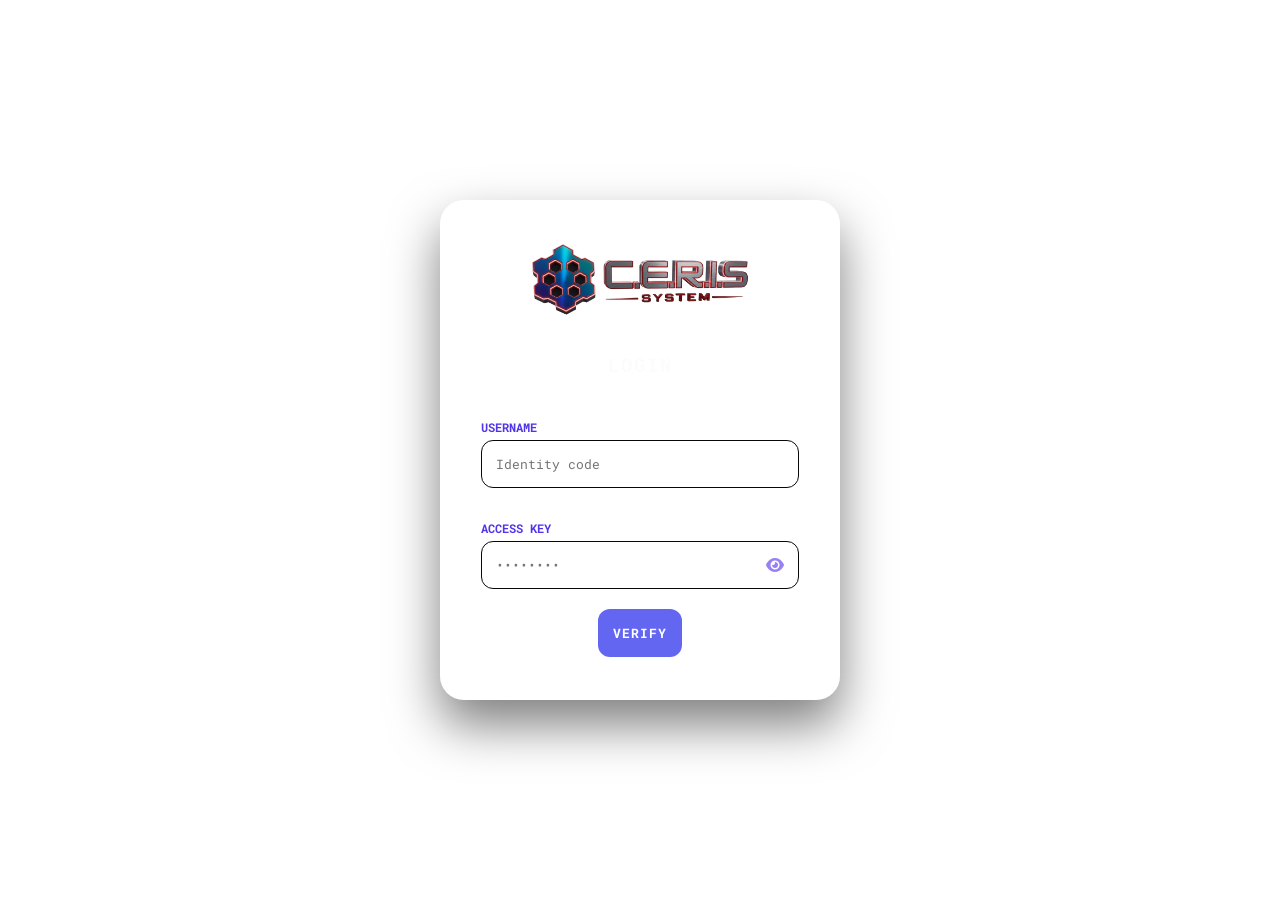
==== index.html @ 8b8b7996 "modified:   index.html 	modified:   modules/approval/approval.html 	modified:   modules/hr_emploc_mo" ====
<!DOCTYPE html>
<html lang="en">
<head>
    <meta charset="UTF-8">
    <meta name="viewport" content="width=device-width, initial-scale=1.0">
    <link rel="stylesheet" href="style.css">
    <title>C.E.R.I.S SYSTEM</title>
    <link rel="icon" type="image/png" href="BETA.png">
    <link href="https://fonts.googleapis.com/css2?family=Roboto+Mono:wght@400;700&display=swap" rel="stylesheet">
    <link rel="stylesheet" href="https://cdnjs.cloudflare.com/ajax/libs/font-awesome/6.0.0/css/all.min.css">
    <style>
        /* Dynamic background styling for the whole page body */
        body {
            background-color: #ffffff !important;
            transition: background 0.3s ease;
        }

        body.has-video-bg {
            background-color: transparent !important;
        }

        #bg-video {
            position: fixed;
            right: 0;
            bottom: 0;
            min-width: 100%;
            min-height: 100%;
            z-index: -1;
            object-fit: cover;
            display: block;
        }

        /* --- Sci-Fi HUD Tech Ring Loader (Inspired by reference) --- */
        #loadingOverlay {
            display: none;
            position: fixed;
            top: 0;
            left: 0;
            width: 100%;
            height: 100%;
            background: rgba(2, 6, 15, 0.92);
            backdrop-filter: blur(12px);
            -webkit-backdrop-filter: blur(12px);
            z-index: 9999;
            justify-content: center;
            align-items: center;
            flex-direction: column;
        }

        .sci-fi-loader {
            position: relative;
            width: 160px;
            height: 160px;
            display: flex;
            justify-content: center;
            align-items: center;
        }

        /* Outer segmented crosshair ring */
        .hud-ring-outer {
            position: absolute;
            width: 100%;
            height: 100%;
            border: 2px dashed rgba(0, 219, 255, 0.4);
            border-radius: 50%;
            animation: hudSpinCW 8s linear infinite;
        }

        /* Middle rotating tech dial with gaps */
        .hud-ring-middle {
            position: absolute;
            width: 75%;
            height: 75%;
            border: 3px solid transparent;
            border-top: 3px solid #00dbff;
            border-bottom: 3px solid #00dbff;
            border-radius: 50%;
            box-shadow: 0 0 15px rgba(0, 219, 255, 0.5);
            animation: hudSpinCCW 2.5s linear infinite;
        }

        /* Inner targeting reticle */
        .hud-ring-inner {
            position: absolute;
            width: 45%;
            height: 45%;
            border: 2px solid rgba(2, 145, 255, 0.5);
            border-left: 2px solid #ffffff;
            border-right: 2px solid #ffffff;
            border-radius: 50%;
            animation: hudSpinCW 1.2s linear infinite;
        }

        /* Glowing energetic core */
        .hud-core {
            position: absolute;
            width: 18px;
            height: 18px;
            background: #ffffff;
            border-radius: 50%;
            box-shadow: 0 0 15px #ffffff, 0 0 30px #00dbff, 0 0 50px #0291ff;
            animation: corePulse 1s ease-in-out infinite alternate;
        }

        /* HUD Scanner Text */
        #loadingText {
            margin-top: 30px;
            color: #00dbff;
            font-family: 'Roboto Mono', monospace;
            font-size: 0.9rem;
            font-weight: 700;
            letter-spacing: 4px;
            text-shadow: 0 0 10px rgba(0, 219, 255, 0.8);
            text-transform: uppercase;
            animation: textGlitch 2s infinite;
        }

        /* Keyframes */
        @keyframes hudSpinCW {
            0% { transform: rotate(0deg); }
            100% { transform: rotate(360deg); }
        }

        @keyframes hudSpinCCW {
            0% { transform: rotate(360deg); }
            100% { transform: rotate(0deg); }
        }

        @keyframes corePulse {
            0% { transform: scale(0.7); opacity: 0.5; }
            100% { transform: scale(1.3); opacity: 1; }
        }

        @keyframes textGlitch {
            0%, 100% { opacity: 1; }
            50% { opacity: 0.5; }
        }
    </style>
</head>
<body class="has-video-bg">

    <video autoplay muted loop id="bg-video"><source src="bg.mp4" type="video/mp4"></video>

    <!-- Sci-Fi HUD Loading Overlay -->
    <div id="loadingOverlay">
        <div class="sci-fi-loader">
            <div class="hud-ring-outer"></div>
            <div class="hud-ring-middle"></div>
            <div class="hud-ring-inner"></div>
            <div class="hud-core"></div>
        </div>
        <div id="loadingText">ACCESSING...</div>
    </div>

    <div class="flip-container" id="authContainer">
        <div class="card-inner" id="cardInner">
            <div class="glass-card login-face">
                <div class="logo-container"><img src="logo.png" alt="C.E.R.I.S"></div>
                <h2>LOGIN</h2>
                <div class="input-group">
                    <p class="field-header">Username</p>
                    <input type="text" id="userInput" placeholder="Identity code">
                </div>
                <div class="input-group">
                    <p class="field-header">Access Key</p>
                    <div class="password-wrapper">
                        <input type="password" id="passInput" placeholder="••••••••">
                        <i class="fa-solid fa-eye toggle-password" style="color: rgb(47, 5, 235);" onclick="togglePass('passInput')"></i>
                    </div>
                </div>
                <button onclick="handleAction('login')">VERIFY</button>
            </div>

            <div class="glass-card register-face">
                <div class="logo-container"><img src="logo.png" alt="C.E.R.I.S"></div>
                <h2>SECURE ACCOUNT</h2>
                <p style="font-size: 0.8rem; text-align: center; opacity: 0.7; margin-bottom: 20px;">Default password detected. Set a new one.</p>
                <div class="input-group">
                    <p class="field-header">New Password</p>
                    <div class="password-wrapper">
                        <input type="password" id="newPassInput" placeholder="Min 8 characters">
                        <i class="fa-solid fa-eye toggle-password" style="color: rgb(0, 145, 255);" onclick="togglePass('newPassInput')"></i>
                    </div>
                </div>
                <button onclick="handleAction('updatePassword')">UPDATE & ENTER</button>
            </div>
        </div>
    </div>

    <div id="statusModal" class="modal-overlay">
        <div class="glass-card modal-content">
            <div id="modalIconContainer"></div>
            <h2 id="modalTitle">NOTIFICATION</h2>
            <p id="modalMessage"></p>
            <button onclick="closeModal()" class="modal-btn">CONFIRM</button>
        </div>
    </div>

    <div id="dashboard" style="display: none;">
        <header class="dash-header">
            <span class="system-title" id="clientHeader">LOADING...</span>
            <nav class="icon-nav" id="mainNav">
                <!-- Announcement is always visible -->
                <!-- Conditional buttons based on user session bridges -->
                <div class="nav-btn" data-bridge="plantilla" onclick="openModule('plantilla')" style="display: none;">📋<small>Plantilla</small></div>
<div class="nav-btn" data-bridge="vacancy_monitoring" onclick="openModule('vacancy_monitoring')" style="display: none;">🔭<small>Vacancy Monitoring</small></div>
<div class="nav-btn" data-bridge="hr_emploc_monitoring" onclick="openModule('hr_emploc_monitoring')" style="display: none;">👥<small>Hr Emploc Monitoring</small></div>
<div class="nav-btn" data-bridge="approval" onclick="openModule('approval')" style="display: none;">✅<small>FOR APPROVAL</small></div>
              
            </nav>
            <div class="user-session-wrapper">
                <span id="displayUsername" class="tactical-user-label"></span>
                <button class="logout-pill" onclick="logoutSystem()">
                    <i class="fa fa-sign-out" aria-hidden="true"></i>
                </button>
            </div>
        </header>

        <main class="glass-sheet">
            <section class="main-body">
                <div id="tableView"></div>
            </section>
            <tbody id="bufferTableBody"></tbody>
            <tfoot id="bufferTableFoot"></tfoot>
        </main>
    </div>

    <script>
        // Configuration
        window.API = "https://script.google.com/macros/s/AKfycby-7w-6wGZv_Kh00soMPofP8Nc66Uwgae87H2RJ7lVjBWDbVDl44WjCq2Lm3ZA04ss/exec";
        
        // Local UI Logic
        function togglePass(id) {
            const input = document.getElementById(id);
            input.type = input.type === "password" ? "text" : "password";
        }

        function closeModal() {
            document.getElementById('statusModal').style.display = 'none';
        }

        // Background Video Controller (toggles video element visibility and shifts body background to white)
        function setBackgroundVideoState(show) {
            const bgVideo = document.getElementById('bg-video');
            const bodyElement = document.body;
            
            if (bgVideo) {
                bgVideo.style.display = show ? 'block' : 'none';
                if (show) {
                    bodyElement.classList.add('has-video-bg');
                    bgVideo.play().catch(e => console.log("Autoplay prevented:", e));
                } else {
                    bodyElement.classList.remove('has-video-bg');
                    bgVideo.pause();
                }
            }
        }

        // Loader functions called by script.js
        function showSeaWaveLoader(message = "ACCESSING...") {
            const loader = document.getElementById('loadingOverlay');
            const textElement = document.getElementById('loadingText');
            if (textElement) textElement.innerText = message;
            if (loader) loader.style.display = 'flex';
        }

        function hideSeaWaveLoader() {
            const loader = document.getElementById('loadingOverlay');
            if (loader) loader.style.display = 'none';
        }

        // Function to update nav buttons visibility based on sessionBridges
        function updateNavButtonsVisibility() {
            const navButtons = document.querySelectorAll('#mainNav .nav-btn');
            navButtons.forEach(btn => {
                const bridgeKey = btn.getAttribute('data-bridge');
                if (bridgeKey === 'announcement') {
                    btn.style.display = 'flex'; // Always show announcement
                    return;
                }
                
                // Show button ONLY if the corresponding spreadsheet ID exists and is not empty
                if (window.sessionBridges && window.sessionBridges[bridgeKey] && window.sessionBridges[bridgeKey].trim() !== "") {
                    btn.style.display = 'flex';
                } else {
                    btn.style.display = 'none';
                }
            });
        }

        // Module Loader via Iframe Bridge
        async function openModule(folderName) {
            const container = document.getElementById('tableView');
            const titleElement = document.getElementById('activeModuleTitle');
            if (titleElement) titleElement.innerText = folderName.replace(/_/g, ' ').toUpperCase();

            // Toggle background video: ON only for announcement, OFF (pure white background) for all other modules
            if (folderName === 'announcement') {
                setBackgroundVideoState(true);
                container.innerHTML = `<iframe src="modules/announcement/announcement.html" style="width:100%; height:100%; border:none;"></iframe>`;
                return;
            } else {
                setBackgroundVideoState(false);
            }

            const btn = document.querySelector(`[data-bridge="${folderName}"]`);
            const bridgeKey = btn ? btn.getAttribute('data-bridge') : folderName;
            const targetSheetID = window.sessionBridges ? window.sessionBridges[bridgeKey] : "";
            
            // GRAB THE CURRENT CLIENT HEADER TEXT FROM THE PAGE DISPLAY
            const currentClientHeader = document.getElementById('clientHeader').innerText || "";
            
            // Ensures the directory path matches the module identifier exactly
            const iframeUrl = `modules/${folderName}/${folderName}.html?sheetID=${targetSheetID}&user=${window.sessionUser}&clientHeader=${encodeURIComponent(currentClientHeader)}`;
            container.innerHTML = `<iframe src="${iframeUrl}" style="width:100%; height:100%; border:none;"></iframe>`;
        }
    </script>
    <script src="script.js"></script>
</body>
</html>
---- style.css ----
:root {
            --glass: rgba(255, 255, 255, 0.05);
            --border: 1px solid rgba(255, 255, 255, 0.15);
            --accent: #6366f1;
        }

        body {
            margin: 0; padding: 0;
            width: 100%; height: 100vh;
            display: flex; justify-content: center; align-items: center;
            background: #0a0a0c; font-family: 'Roboto Mono', monospace;
            overflow: hidden; color: rgb(253, 252, 253);
            font-weight: bold;
        }

        #bg-video {
            position: fixed; top: 0; left: 0; width: 100%; height: 100%;
            object-fit: cover; z-index: -1; opacity: 0.6;
        }

        .flip-container { perspective: 1000px; width: 400px; height: 500px; }
        .card-inner {
            position: relative; width: 100%; height: 100%;
            transition: transform 0.8s cubic-bezier(0.4, 0, 0.2, 1);
            transform-style: preserve-3d;
        }
        .flipped { transform: rotateY(180deg); }

        .glass-card {
            position: absolute; width: 100%; height: 100%;
            backface-visibility: hidden;
            background: var(--glass);
            backdrop-filter: blur(0.1px);
            border: var(--border);
            border-radius: 24px;
            padding: 40px; box-sizing: border-box;
            display: flex; flex-direction: column; align-items: center;
            box-shadow: 0 25px 50px rgba(0,0,0,0.5);
        }

        .register-face { transform: rotateY(180deg); }

        .modal-overlay {
            position: fixed; top: 0; left: 0; width: 100%; height: 100%;
            background: rgba(0, 0, 0, 0.7); backdrop-filter: blur(12px);
            display: none; justify-content: center; align-items: center; z-index: 2000;
        }

        .modal-content {
            width: 350px !important; height: auto !important; padding: 40px !important;
            position: relative !important; background: rgba(255, 255, 255, 0.03) !important;
            border: 1px solid rgba(255, 255, 255, 0.15) !important;
            border-radius: 10px !important; text-align: center;
        }

        #modalIconContainer i { font-size: 50px; margin-bottom: 20px; display: block; }
        .icon-error { color: #ff4d4d; }
        .icon-lock { color: #f1c40f; }
        .icon-success { color: #2ecc71; }

        .logo-container img { width: 220px; margin-bottom: 15px; }
        h2 { font-size: 1.2rem; letter-spacing: 2px; margin-bottom: 30px;}
        .input-group { width: 100%; margin-bottom: 20px; }
        .field-header { font-size: 12px; opacity: 0.8; margin-bottom: 5px; text-transform: uppercase; font-weight: bold; color: #2503e6; }
        
        input {
            width: 100%; padding: 14px; background: rgba(255,255,255,0.08);
            border: 1px solid rgb(8, 8, 8); border-radius: 12px;
            color: rgb(14, 1, 1); outline: none; box-sizing: border-box; font-family: inherit;
        }

        .password-wrapper { position: relative; width: 100%; }
        .toggle-password { position: absolute; right: 15px; top: 50%; transform: translateY(-50%); cursor: pointer; opacity: 0.5; }

        button {
            padding: 15px; background: var(--accent);
            border: none; border-radius: 12px; color: white;
            font-weight: bold; cursor: pointer; transition: 0.3s;
            font-family: inherit; letter-spacing: 1px;
        }
        button:hover { background: #4f46e5; transform: translateY(-2px); }

/* Updated Dashboard Styles */
#dashboard {
    display: none; 
    position: fixed; 
    top: 0; left: 0; 
    width: 100vw; height: 100vh; 
    background: rgba(10, 10, 12, 0.1); 
    backdrop-filter: blur(1px);
    -webkit-backdrop-filter: blur(1px);
    z-index: 200; 
    flex-direction: column; 
    box-sizing: border-box;
}

.dash-header {
    background: rgba(255, 255, 255, 0.03); 
    border-bottom: 1px solid rgba(255, 255, 255, 0.1);
    padding: 10px 20px;
    display: flex;
    align-items: center;
    justify-content: space-between;
    z-index: -1;
}

.system-title { font-weight: bold; font-size: 14px; color: rgb(45, 3, 231); white-space: nowrap; }

/* Navigation Icons */
.icon-nav { display: flex; justify-content: center; gap: 7px; }

.nav-btn {
    cursor: pointer;
    position: relative;
    display: flex;
    align-items: center;
    justify-content: center;
    width: 35px;
    height: 35px;
    background: #dbdee22d;
    border-radius: 12px;
    transition: all 0.3s ease;
}

.nav-btn small { 
    display: block; 
    position: absolute;
    top: 100%;
    left: 50%;
    transform: translateX(-50%) translateY(-10px);
    background: rgba(0, 0, 0, 0.85); 
    color: #fff;
    padding: 6px 12px;
    border-radius: 6px;
    font-size: 0.50rem;
    font-weight: 700;
    text-transform: uppercase;
    white-space: nowrap; 
    opacity: 0;
    pointer-events: none; 
    transition: all 0.3s cubic-bezier(0.4, 0, 0.2, 1);
    z-index: 10;
}

.nav-btn:hover { transform: scale(1.25); background: rgba(255, 255, 255, 0.25); }
.nav-btn:hover small { opacity: 1; transform: translateX(-50%) translateY(-40px); }
.nav-btn.active { background: rgba(243, 5, 17, 0.3); border: 1px solid #f30511; }

@media (max-width: 600px) {
    .system-title { display: none; }
    .dash-header { padding: 5px 10px; }
}

.logout-pill {
    display: inline-flex;
    align-items: center;
    justify-content: center;
    padding: 8px 16px;
    margin-left: 15px;
    background: rgb(240, 236, 236); 
    backdrop-filter: blur(8px);
    -webkit-backdrop-filter: blur(8px);
    border: 1px solid rgba(255, 77, 77, 0.3);
    border-radius: 12px;
    color: #ff4d4d;
    font-size: 16px;
    cursor: pointer;
    transition: all 0.4s cubic-bezier(0.4, 0, 0.2, 1);
    position: relative;
    overflow: hidden;
}

.logout-pill:hover {
    background: rgba(255, 77, 77, 0.2);
    border-color: #ff4d4d;
    color: #fff;
    transform: translateY(-2px);
    box-shadow: 0 0 15px rgba(255, 77, 77, 0.4);
}

.logout-pill i { filter: drop-shadow(0 0 2px rgba(255, 77, 77, 0.5)); }
.logout-pill:active { transform: scale(0.95); }

.glass-sheet {
    width: 99%;
    flex-grow: 1;
    display: flex;
    flex-direction: column;
    background: rgba(255, 255, 255, 0.08);
    backdrop-filter: blur(1px);
    border: 1px solid rgba(255, 255, 255, 0.15);
    border-radius: 5px;
    margin-right: 1px;
    height: auto;
}

#tableView { justify-items: center; }

#dashboard {
    width: 100vw;
    display: flex;
    flex-direction: column;
}

.main-body {
    flex: 1;
    height: 100%;
    width: 100%;
    box-sizing: border-box;
}

#tableView {
    margin: 0;
    width: 100vw;
    height: 100vh;
    box-sizing: border-box;
}

#tableView table {
    width: 100% !important;
    border-collapse: collapse;
    min-width: 1000px;
}

.update-box {
    padding: 15px;
    background: #1a1a1a;
    border-radius: 8px;
    margin-top: 20px;
}

.detail-grid {
    display: flex;
    flex-wrap: wrap;
    gap: 15px;
    margin-bottom: 20px;
}

.info-box {
    flex: 1;
    min-width: 200px;
    display: flex;
    flex-direction: column;
}

.input-dark {
    background: #2d2d2d;
    color: #00ff00;
    border: 1px solid #444;
    padding: 10px;
    border-radius: 4px;
    width: 100%;
    box-sizing: border-box;
}

.update-btn {
    width: 100%;
    padding: 12px;
    background: #3300ff;
    color: white;
    border: none;
    border-radius: 5px;
    font-weight: bold;
    cursor: pointer;
}

/* Futuristic Loader Component */
.futuristic-loader-container {
    position: relative;
    width: 100%;
    height: 6px;
    background: rgba(255, 255, 255, 0.05);
    border-radius: 4px;
    overflow: hidden;
    border: 1px solid rgba(99, 102, 241, 0.2);
    box-shadow: inset 0 1px 3px rgba(0, 0, 0, 0.5);
    margin: 15px 0;
}

.futuristic-loader-bar {
    position: absolute;
    top: 0;
    left: 0;
    height: 100%;
    width: 0%;
    background: linear-gradient(90deg, #6366f1, #00ffcc);
    box-shadow: 0 0 10px rgba(99, 102, 241, 0.8), 0 0 20px rgba(0, 255, 204, 0.5);
    transition: width 0.4s cubic-bezier(0.4, 0, 0.2, 1);
}

.futuristic-loader-bar::after {
    content: '';
    position: absolute;
    top: 0; left: 0; right: 0; bottom: 0;
    background: linear-gradient(90deg, transparent, rgba(255, 255, 255, 0.4), transparent);
    animation: loader-shine 1.5s infinite;
}

@keyframes loader-shine {
    0% { transform: translateX(-100%); }
    100% { transform: translateX(100%); }
}

@media screen and (max-width: 600px) {
    .info-box { min-width: 100%; }
    .detail-section { padding: 10px; }
}
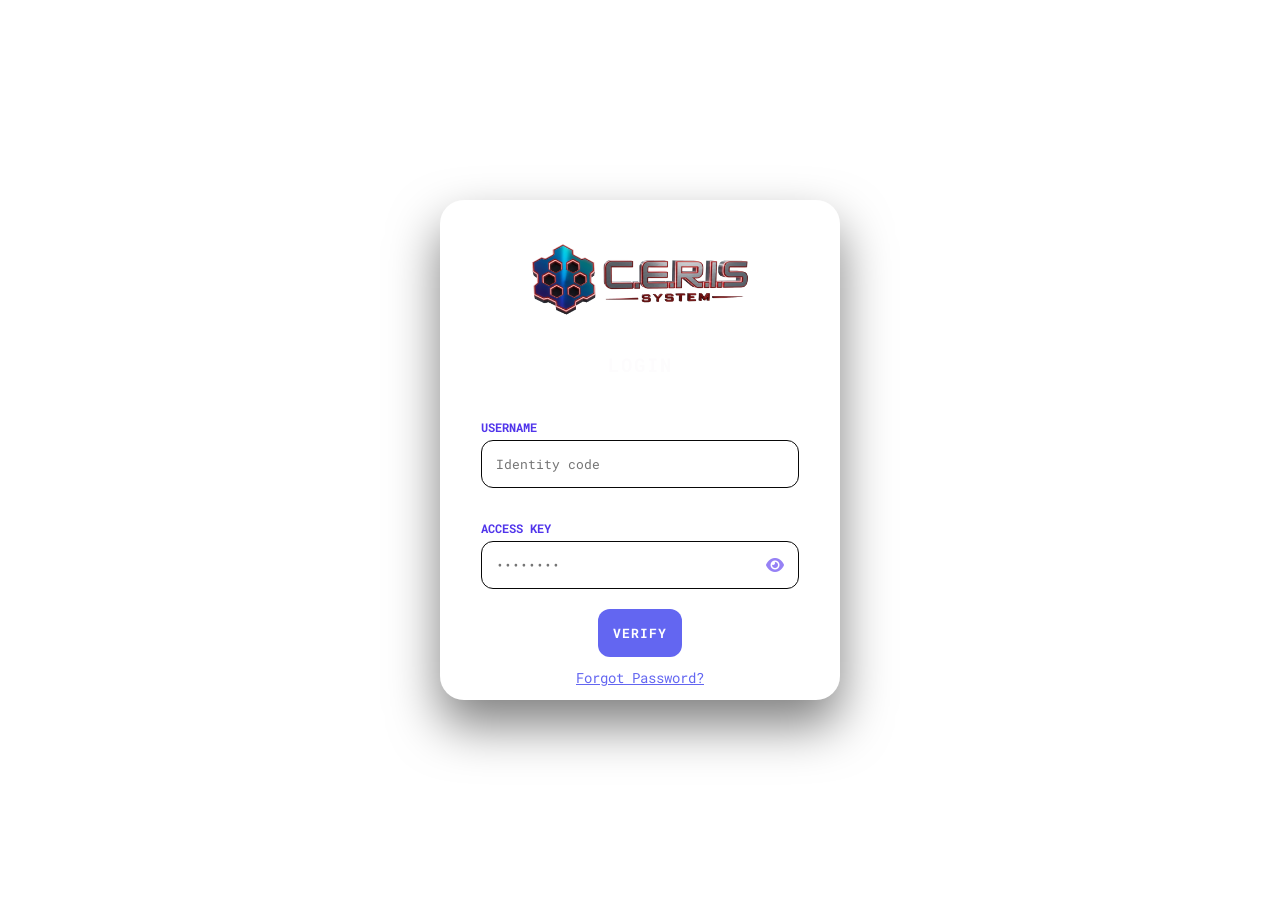
==== commit f53067c4: "modified:   index.html 	modified:   script.js 	modified:   style.css 	modified:   universal.js" ====
--- a/index.html
+++ b/index.html
@@ -4,6 +4,7 @@
     <meta charset="UTF-8">
     <meta name="viewport" content="width=device-width, initial-scale=1.0">
     <link rel="stylesheet" href="style.css">
+    <script src="universal.js"></script>
     <title>C.E.R.I.S SYSTEM</title>
     <link rel="icon" type="image/png" href="BETA.png">
     <link href="https://fonts.googleapis.com/css2?family=Roboto+Mono:wght@400;700&display=swap" rel="stylesheet">
@@ -159,16 +160,17 @@
                 <h2>LOGIN</h2>
                 <div class="input-group">
                     <p class="field-header">Username</p>
-                    <input type="text" id="userInput" placeholder="Identity code">
+                    <input type="text" id="userInput" placeholder="Identity code" autocomplete="username">
                 </div>
                 <div class="input-group">
                     <p class="field-header">Access Key</p>
                     <div class="password-wrapper">
-                        <input type="password" id="passInput" placeholder="••••••••">
+                        <input type="password" id="passInput" placeholder="••••••••" autocomplete="current-password">
                         <i class="fa-solid fa-eye toggle-password" style="color: rgb(47, 5, 235);" onclick="togglePass('passInput')"></i>
                     </div>
                 </div>
                 <button onclick="handleAction('login')">VERIFY</button>
+                <button type="button" class="link-button" onclick="showForgotPassword()">Forgot Password?</button>
             </div>
 
             <div class="glass-card register-face">
@@ -176,14 +178,31 @@
                 <h2>SECURE ACCOUNT</h2>
                 <p style="font-size: 0.8rem; text-align: center; opacity: 0.7; margin-bottom: 20px;">Default password detected. Set a new one.</p>
                 <div class="input-group">
+                    <p class="field-header">Username</p>
+                    <input type="text" id="newUserInput" placeholder="Identity code" autocomplete="username">
+                </div>
+                <div class="input-group">
                     <p class="field-header">New Password</p>
                     <div class="password-wrapper">
-                        <input type="password" id="newPassInput" placeholder="Min 8 characters">
+                        <input type="password" id="newPassInput" placeholder="Min 8 characters" autocomplete="new-password" minlength="8">
                         <i class="fa-solid fa-eye toggle-password" style="color: rgb(0, 145, 255);" onclick="togglePass('newPassInput')"></i>
                     </div>
                 </div>
                 <button onclick="handleAction('updatePassword')">UPDATE & ENTER</button>
+                <button type="button" class="link-button" onclick="backToLogin()">&larr; Back to Login</button>
             </div>
+        </div>
+
+        <div class="glass-card forgot-face" id="forgotFace" style="display:none;">
+            <div class="logo-container"><img src="logo.png" alt="C.E.R.I.S"></div>
+            <h2>FORGOT PASSWORD</h2>
+            <p style="font-size: 0.8rem; text-align: center; opacity: 0.7; margin-bottom: 20px;">Enter your identity code to reset your password.</p>
+            <div class="input-group">
+                <p class="field-header">Username</p>
+                <input type="text" id="forgotUserInput" placeholder="Identity code" autocomplete="username">
+            </div>
+            <button onclick="handleForgotPassword()">CONTINUE</button>
+            <button type="button" class="link-button" onclick="hideForgotPassword()">&larr; Back to Login</button>
         </div>
     </div>
 
@@ -226,9 +245,8 @@
     </div>
 
     <script>
-        // Configuration
-        window.API = "https://script.google.com/macros/s/AKfycby-7w-6wGZv_Kh00soMPofP8Nc66Uwgae87H2RJ7lVjBWDbVDl44WjCq2Lm3ZA04ss/exec";
-        
+        // window.API / window.API_TOKEN now come from universal.js (loaded in <head>).
+
         // Local UI Logic
         function togglePass(id) {
             const input = document.getElementById(id);
--- a/style.css
+++ b/style.css
@@ -18,7 +18,7 @@
             object-fit: cover; z-index: -1; opacity: 0.6;
         }
 
-        .flip-container { perspective: 1000px; width: 400px; height: 500px; }
+        .flip-container { position: relative; perspective: 1000px; width: 400px; height: 500px; }
         .card-inner {
             position: relative; width: 100%; height: 100%;
             transition: transform 0.8s cubic-bezier(0.4, 0, 0.2, 1);
@@ -40,6 +40,11 @@
 
         .register-face { transform: rotateY(180deg); }
 
+        .forgot-face {
+            position: absolute; top: 0; left: 0; width: 100%; height: 100%;
+            z-index: 10;
+        }
+
         .modal-overlay {
             position: fixed; top: 0; left: 0; width: 100%; height: 100%;
             background: rgba(0, 0, 0, 0.7); backdrop-filter: blur(12px);
@@ -79,6 +84,13 @@
             font-family: inherit; letter-spacing: 1px;
         }
         button:hover { background: #4f46e5; transform: translateY(-2px); }
+
+        .link-button {
+            background: none; border: none; color: var(--accent);
+            font-weight: normal; text-decoration: underline; letter-spacing: normal;
+            padding: 8px; margin-top: 4px; font-size: 0.85rem; box-shadow: none;
+        }
+        .link-button:hover { background: none; color: #4f46e5; transform: none; }
 
 /* Updated Dashboard Styles */
 #dashboard {
@@ -304,5 +316,4 @@
 @media screen and (max-width: 600px) {
     .info-box { min-width: 100%; }
     .detail-section { padding: 10px; }
-}
-
+}
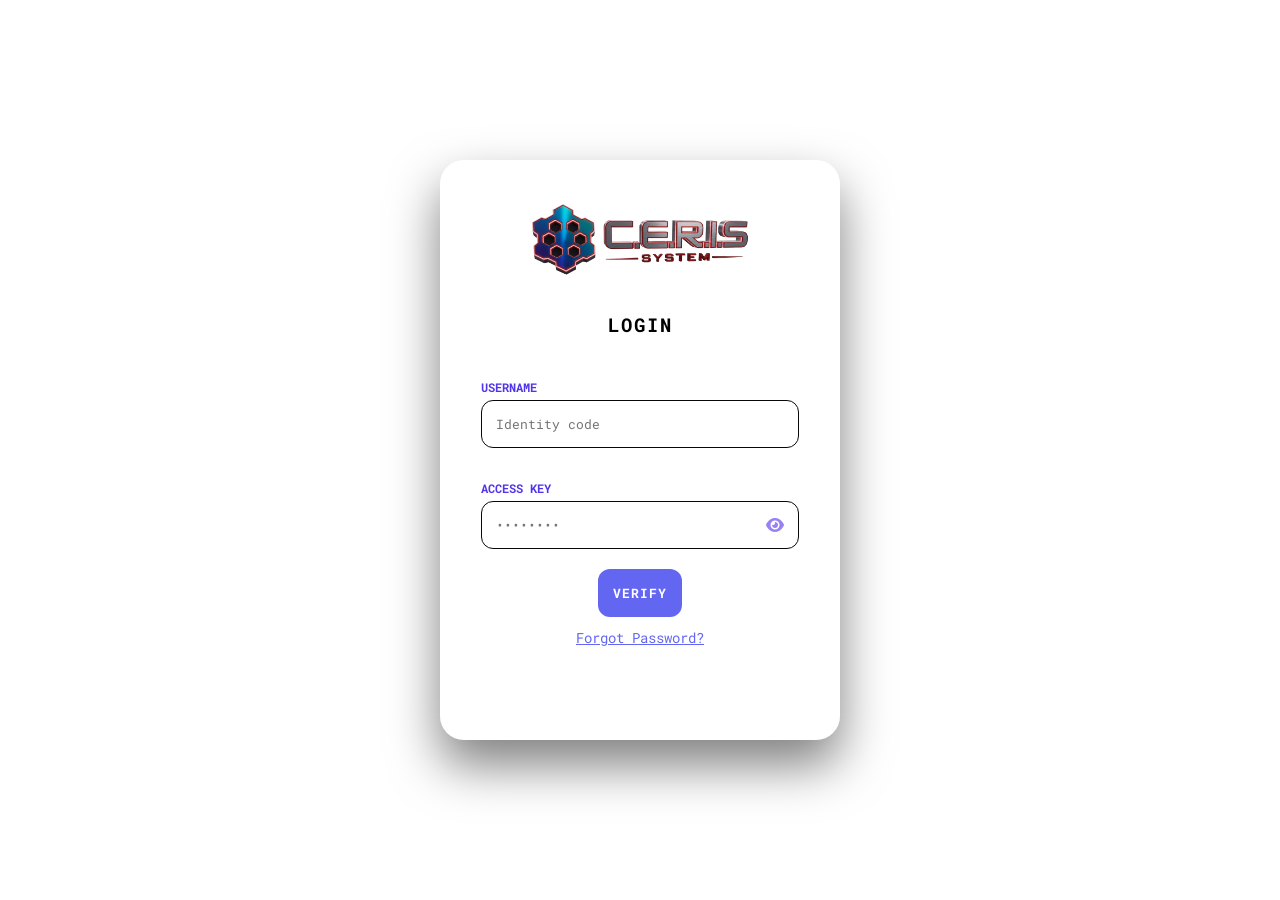
==== commit a60f62a9: "modified:   index.html 	modified:   modules/approval/approval.html 	modified:   modules/hr_emploc_mo" ====
--- a/index.html
+++ b/index.html
@@ -219,13 +219,11 @@
         <header class="dash-header">
             <span class="system-title" id="clientHeader">LOADING...</span>
             <nav class="icon-nav" id="mainNav">
-                <!-- Announcement is always visible -->
-                <!-- Conditional buttons based on user session bridges -->
+                <div class="nav-btn" data-bridge="announcement" onclick="openModule('announcement')">📣<small>Announcement</small></div>
                 <div class="nav-btn" data-bridge="plantilla" onclick="openModule('plantilla')" style="display: none;">📋<small>Plantilla</small></div>
-<div class="nav-btn" data-bridge="vacancy_monitoring" onclick="openModule('vacancy_monitoring')" style="display: none;">🔭<small>Vacancy Monitoring</small></div>
-<div class="nav-btn" data-bridge="hr_emploc_monitoring" onclick="openModule('hr_emploc_monitoring')" style="display: none;">👥<small>Hr Emploc Monitoring</small></div>
-<div class="nav-btn" data-bridge="approval" onclick="openModule('approval')" style="display: none;">✅<small>FOR APPROVAL</small></div>
-              
+                <div class="nav-btn" data-bridge="vacancy_monitoring" onclick="openModule('vacancy_monitoring')" style="display: none;">🔭<small>Vacancy Monitoring</small></div>
+                <div class="nav-btn" data-bridge="hr_emploc_monitoring" onclick="openModule('hr_emploc_monitoring')" style="display: none;">👥<small>Hr Emploc Monitoring</small></div>
+                <div class="nav-btn" data-bridge="approval" onclick="openModule('approval')" style="display: none;">✅<small>FOR APPROVAL</small></div>
             </nav>
             <div class="user-session-wrapper">
                 <span id="displayUsername" class="tactical-user-label"></span>
@@ -293,7 +291,7 @@
             navButtons.forEach(btn => {
                 const bridgeKey = btn.getAttribute('data-bridge');
                 if (bridgeKey === 'announcement') {
-                    btn.style.display = 'flex'; // Always show announcement
+                    btn.style.display = 'none'; // Announcement opens automatically without a nav icon
                     return;
                 }
                 
@@ -312,23 +310,32 @@
             const titleElement = document.getElementById('activeModuleTitle');
             if (titleElement) titleElement.innerText = folderName.replace(/_/g, ' ').toUpperCase();
 
-            // Toggle background video: ON only for announcement, OFF (pure white background) for all other modules
             if (folderName === 'announcement') {
                 setBackgroundVideoState(true);
                 container.innerHTML = `<iframe src="modules/announcement/announcement.html" style="width:100%; height:100%; border:none;"></iframe>`;
                 return;
-            } else {
-                setBackgroundVideoState(false);
             }
+
+            setBackgroundVideoState(false);
 
             const btn = document.querySelector(`[data-bridge="${folderName}"]`);
             const bridgeKey = btn ? btn.getAttribute('data-bridge') : folderName;
-            const targetSheetID = window.sessionBridges ? window.sessionBridges[bridgeKey] : "";
+            const bridgeAliases = {
+                hr_emploc_monitoring: ['hr_emploc_monitoring', 'hr_emploc', 'emploc']
+            };
+            const bridgeKeys = bridgeAliases[bridgeKey] || [bridgeKey];
+            const targetSheetID = bridgeKeys
+                .map(key => window.sessionBridges ? window.sessionBridges[key] : '')
+                .find(value => value && String(value).trim() !== '') || "";
+
+            if (!targetSheetID || String(targetSheetID).trim() === "") {
+                if (typeof showModal === 'function') {
+                    showModal('RESTRICTED', 'You do not have access to this module.', 'lock');
+                }
+                return;
+            }
             
-            // GRAB THE CURRENT CLIENT HEADER TEXT FROM THE PAGE DISPLAY
             const currentClientHeader = document.getElementById('clientHeader').innerText || "";
-            
-            // Ensures the directory path matches the module identifier exactly
             const iframeUrl = `modules/${folderName}/${folderName}.html?sheetID=${targetSheetID}&user=${window.sessionUser}&clientHeader=${encodeURIComponent(currentClientHeader)}`;
             container.innerHTML = `<iframe src="${iframeUrl}" style="width:100%; height:100%; border:none;"></iframe>`;
         }
--- a/style.css
+++ b/style.css
@@ -11,6 +11,7 @@
             background: #0a0a0c; font-family: 'Roboto Mono', monospace;
             overflow: hidden; color: rgb(253, 252, 253);
             font-weight: bold;
+            color: black;
         }
 
         #bg-video {
@@ -18,7 +19,7 @@
             object-fit: cover; z-index: -1; opacity: 0.6;
         }
 
-        .flip-container { position: relative; perspective: 1000px; width: 400px; height: 500px; }
+        .flip-container { position: relative; perspective: 1000px; width: 400px; height: 580px; }
         .card-inner {
             position: relative; width: 100%; height: 100%;
             transition: transform 0.8s cubic-bezier(0.4, 0, 0.2, 1);
@@ -40,6 +41,11 @@
 
         .register-face { transform: rotateY(180deg); }
 
+        .register-face h2,
+        .register-face p {
+            color: #111111;
+        }
+
         .forgot-face {
             position: absolute; top: 0; left: 0; width: 100%; height: 100%;
             z-index: 10;
@@ -47,7 +53,7 @@
 
         .modal-overlay {
             position: fixed; top: 0; left: 0; width: 100%; height: 100%;
-            background: rgba(0, 0, 0, 0.7); backdrop-filter: blur(12px);
+            background: rgba(255, 255, 255, 0.03); backdrop-filter: blur(12px);
             display: none; justify-content: center; align-items: center; z-index: 2000;
         }
 
